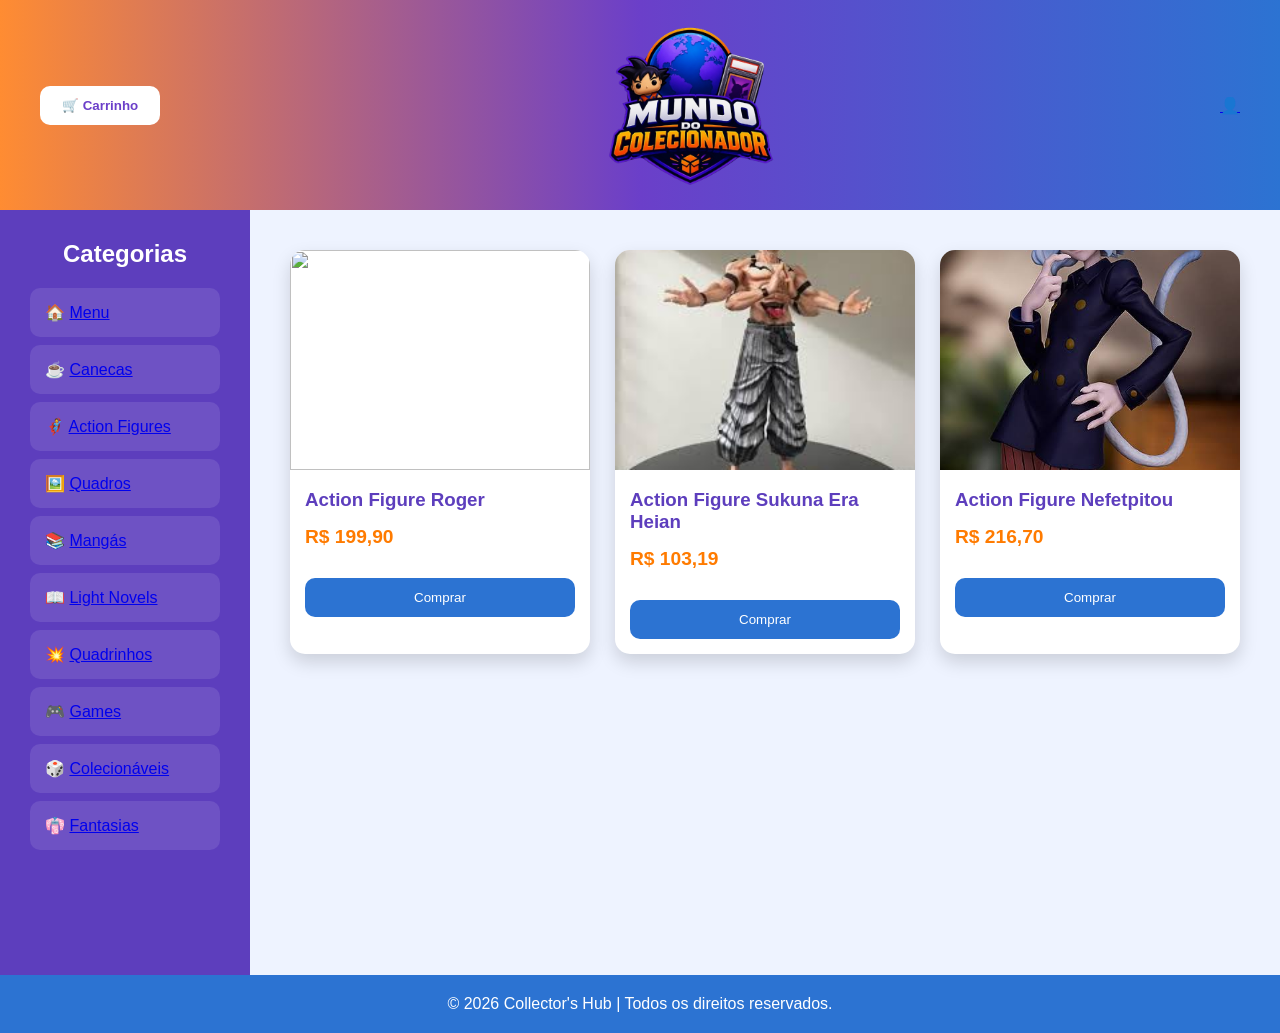
==== ac.html @ 2f3c72c1 "Add files via upload" ====
<!DOCTYPE html>
<html lang="pt-BR">
<head>
    <meta charset="UTF-8">
    <meta name="viewport" content="width=device-width, initial-scale=1.0">
    <title>Collector's Hub</title>
    <link rel="stylesheet" href="style.css">
</head>
<body>

<header>

    <button class="btn">🛒 Carrinho</button>

    <div class="logo">
        <img src="imagens/Logo.png" alt="logo">
    </div>

        <p class="botao_cadas"><a class="letra_botao_cadas" href="cadastro.html">👤</a></p>

</header>

<div class="container">

    <aside>

        <h2>Categorias</h2>

        <ul>
            <li>🏠 <a class="letra_botao" href="index.html">Menu</a></li>
            <li>☕ <a class="letra_botao" href="canecas.html">Canecas</a></li>
            <li>🦸 <a class="letra_botao" href="ac.html">Action Figures</a></li>
            <li>🖼️ <a class="letra_botao" href="quadros.html">Quadros</a></li>
            <li>📚 <a class="letra_botao" href="mangas.html">Mangás</a></li>
            <li>📖 <a class="letra_botao" href="ln.html">Light Novels</a></li>
            <li>💥 <a class="letra_botao" href="hq.html">Quadrinhos</a></li>
            <li>🎮 <a class="letra_botao" href="games.html">Games</a></li>
            <li>🎲 <a class="letra_botao" href="colecionaveis.html">Colecionáveis</a></li>
            <li>👘 <a class="letra_botao" href="fantasias.html">Fantasias</a></li>

        </ul>

    </aside>

    <main>

        <div class="cards">

            <div class="card">
                <img src="imagens/rogério.png" class="imagem_produto" alt="">
                <h3>Action Figure Roger</h3>
                <p>R$ 199,90</p>
                <button>Comprar</button>
            </div>

             <div class="card">
                <img src="imagens/sukuna era hein.webp" class="imagem_produto" alt="">
                <h3>Action Figure Sukuna Era Heian</h3>
                <p>R$ 103,19</p>
                <button>Comprar</button>
            </div>

             <div class="card">
                <img src="imagens/nefetpitou.jfif.jpeg" class="imagem_produto" alt="">
                <h3>Action Figure Nefetpitou</h3>
                <p>R$ 216,70</p>
                <button>Comprar</button>
            </div>

        </div>

    </main>

</div>

<footer>

    <p>© 2026 Collector's Hub | Todos os direitos reservados.</p>

</footer>

</body>
</html>
---- style.css ----
*{
    margin:0;
    padding:0;
    box-sizing:border-box;
    font-family:Arial, Helvetica, sans-serif;
}

body{
    background:#eef3ff;
}

/* HEADER */

header{
    background: linear-gradient(90deg,#ff8c32,#6b3fc9,#2c73d2);
    color: white;

    display: flex;
    justify-content: space-between;
    align-items: center;

    padding: 15px 40px;
    flex-wrap: wrap;
    gap: 20px;
}

.logo{
    position: static;
    transform: none;

}

.logo h1{
    font-size: 2rem;
    letter-spacing: 2px;

}

.logo img{
    width: 180px;
    max-width: 100%;
    height: auto;
    display: block;
}

.btn{
    background: white;
    color: #6b3fc9;
    border: none;
    padding: 12px 22px;
    border-radius: 10px;
    cursor: pointer;
    font-weight: bold;
    transition: .3s;
}

.btn:hover{
    background: #ffb347;
    color: white;
}

/* CONTAINER */

.container{

    display:flex;

    min-height:85vh;

}

/* ASIDE */

aside{

    width:250px;

    background:#5d3ebd;

    color:white;

    padding:30px;

}

aside h2{

    margin-bottom:20px;

    text-align:center;

}

aside ul{

    list-style:none;

}

aside li{

    padding:15px;

    margin:8px 0;

    background:rgba(255,255,255,.1);

    border-radius:10px;

    cursor:pointer;

    transition:.3s;

}

aside li:hover{

    background:#ff8c32;

}

/* MAIN */

main{

    flex:1;

    padding:40px;

}

/* CARDS */

.cards{

    display:grid;

    grid-template-columns:repeat(auto-fit,minmax(240px,1fr));

    gap:25px;

}

.card{

    background:white;

    border-radius:15px;

    overflow:hidden;

    box-shadow:0 8px 18px rgba(0,0,0,.15);

    transition:.3s;

}

.card:hover{

    transform:translateY(-8px);

}

.card img{

    width:100%;

    height:220px;

    object-fit:cover;

}

.card h3{

    color:#5d3ebd;

    margin:15px;

}

.card p{

    color:#ff7b00;

    margin:15px;

    font-size:1.2rem;

    font-weight:bold;

}

.card button{

    width:90%;

    margin:15px;

    padding:12px;

    border:none;

    background:#2c73d2;

    color:white;

    border-radius:10px;

    cursor:pointer;

    transition:.3s;

}

.card button:hover{

    background:#ff8c32;

}

/* FOOTER */

footer{

    background:#2c73d2;

    color:white;

    text-align:center;

    padding:20px;

}

/* RESPONSIVIDADE */

@media(max-width:900px){

    .container{

        flex-direction:column;

    }

    aside{

        width:100%;

    }

}

@media(max-width:700px){

    header{

        flex-direction:column;

        gap:20px;

        position:relative;

    }

    .logo{

        position:static;

        transform:none;

    }

}

@media(max-width:500px){

    main{

        padding:20px;

    }

    .btn{

        width:200px;

    }

}
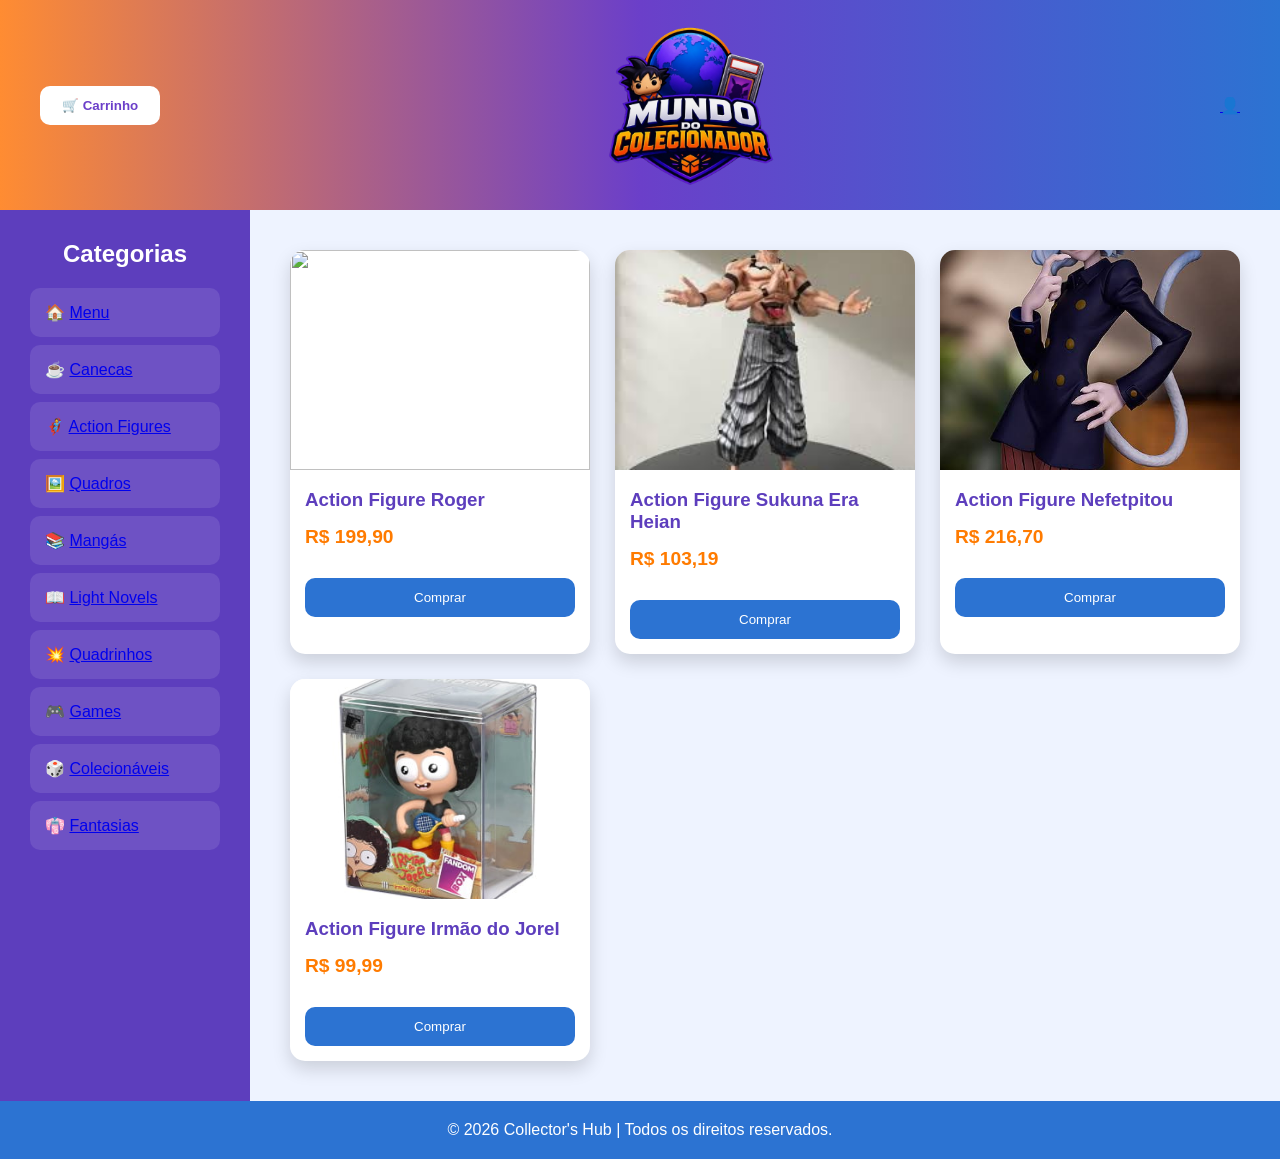
==== commit bde81b5e: "Add files via upload" ====
--- a/ac.html
+++ b/ac.html
@@ -67,6 +67,13 @@
                 <button>Comprar</button>
             </div>
 
+            <div class="card">
+                <img src="imagens/ac-do-irmão-do-Jorel.jpg" class="imagem_produto" alt="">
+                <h3>Action Figure Irmão do Jorel</h3>
+                <p>R$ 99,99</p>
+                <button>Comprar</button>
+            </div>
+
         </div>
 
     </main>
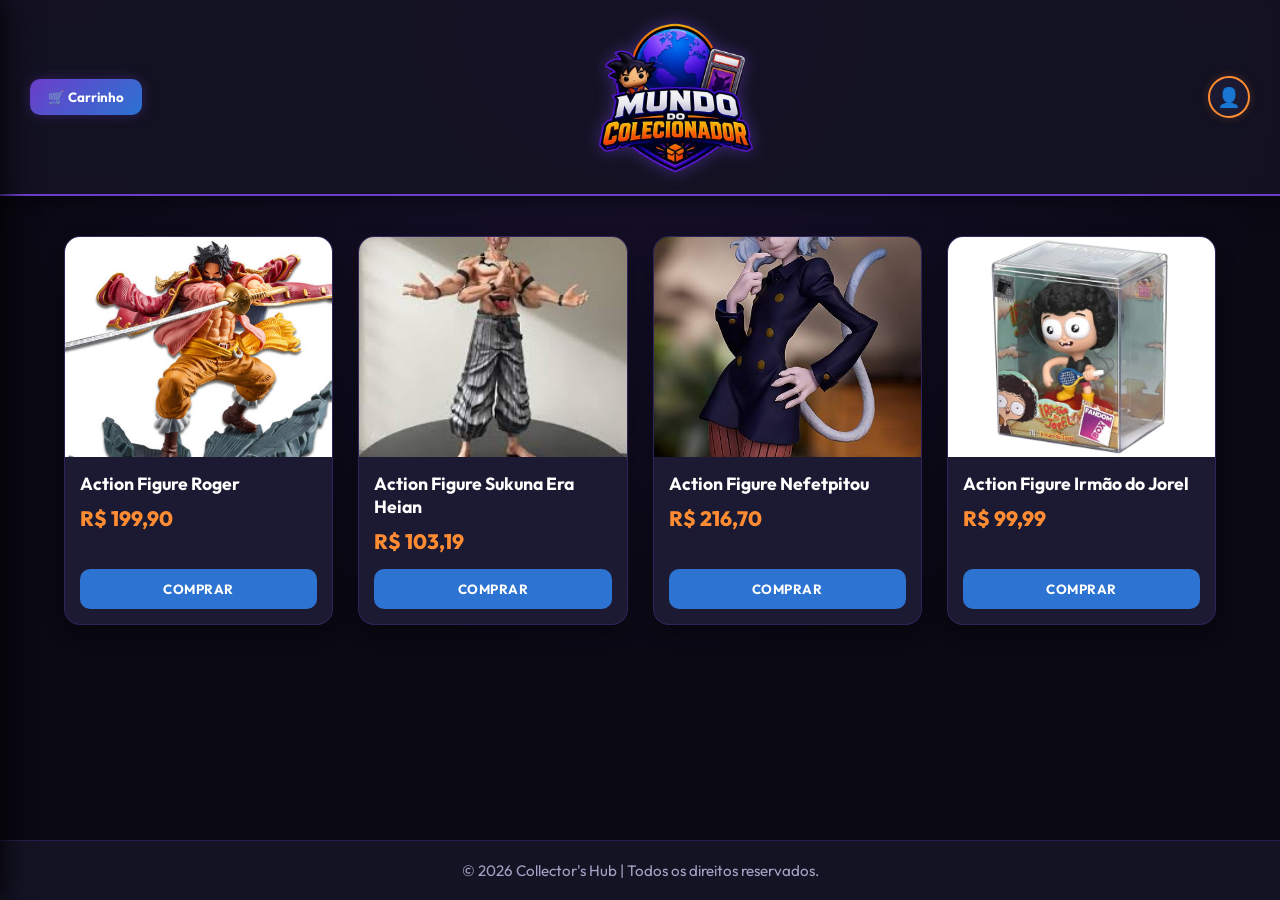
==== commit d76a7ceb: "Add files via upload" ====
--- a/ac.html
+++ b/ac.html
@@ -47,7 +47,7 @@
         <div class="cards">
 
             <div class="card">
-                <img src="imagens/rogério.png" class="imagem_produto" alt="">
+                <img src="imagens/rogério.png" class="imagem_produto" alt="">
                 <h3>Action Figure Roger</h3>
                 <p>R$ 199,90</p>
                 <button>Comprar</button>
--- a/style.css
+++ b/style.css
@@ -1,290 +1,495 @@
-*{
-    margin:0;
-    padding:0;
-    box-sizing:border-box;
-    font-family:Arial, Helvetica, sans-serif;
-}
-
-body{
-    background:#eef3ff;
-}
-
-/* HEADER */
-
-header{
-    background: linear-gradient(90deg,#ff8c32,#6b3fc9,#2c73d2);
-    color: white;
-
+@import url('https://fonts.googleapis.com/css2?family=Outfit:wght@300;400;600;700;800&display=swap');
+
+/* ===================================================
+   VARIÁVEIS DE COR & RESET (MODERNO NERD / GEEK)
+   =================================================== */
+:root {
+    --bg-dark: #0a0914;
+    --bg-surface: #141324;
+    --bg-card: #1c1a32;
+    
+    --purple-main: #6b3fc9;
+    --purple-light: #8e5bf5;
+    --purple-glow: rgba(107, 63, 201, 0.35);
+
+    --orange-vibrant: #ff8c32;
+    --orange-glow: rgba(255, 140, 50, 0.4);
+
+    --blue-neon: #2c73d2;
+    --cyan-glow: #00d2fe;
+
+    --text-primary: #ffffff;
+    --text-secondary: #a0a3c4;
+    --border-color: rgba(107, 63, 201, 0.25);
+}
+
+* {
+    margin: 0;
+    padding: 0;
+    box-sizing: border-box;
+    font-family: 'Outfit', sans-serif;
+}
+
+body {
+    background-color: var(--bg-dark);
+    color: var(--text-primary);
+    min-height: 100vh;
+    display: flex;
+    flex-direction: column;
+    /* Fundo escuro sutil com gradiente radial suave */
+    background-image: radial-gradient(circle at 50% 0%, rgba(107, 63, 201, 0.15), transparent 60%);
+    background-attachment: fixed;
+}
+
+/* ===================================================
+   HEADER (BARRA SUPERIOR)
+   =================================================== */
+header {
+    background: rgba(20, 19, 36, 0.9);
+    backdrop-filter: blur(12px);
+    border-bottom: 2px solid var(--purple-main);
+    color: white;
     display: flex;
     justify-content: space-between;
     align-items: center;
-
-    padding: 15px 40px;
-    flex-wrap: wrap;
-    gap: 20px;
-}
-
-.logo{
+    padding: 12px 30px;
+    position: sticky;
+    top: 0;
+    z-index: 100;
+    box-shadow: 0 4px 20px rgba(0, 0, 0, 0.5);
+}
+
+/* Botão Hambúrguer */
+.hamburger-btn {
+    background: transparent;
+    border: none;
+    cursor: pointer;
+    display: flex;
+    flex-direction: column;
+    gap: 5px;
+    padding: 8px;
+    border-radius: 8px;
+    transition: background 0.3s ease;
+}
+
+.hamburger-btn span {
+    display: block;
+    width: 26px;
+    height: 3px;
+    background-color: var(--orange-vibrant);
+    border-radius: 3px;
+    transition: all 0.3s ease;
+}
+
+.hamburger-btn:hover {
+    background: rgba(255, 140, 50, 0.15);
+}
+
+/* Logo */
+.logo {
     position: static;
     transform: none;
-
-}
-
-.logo h1{
-    font-size: 2rem;
-    letter-spacing: 2px;
-
-}
-
-.logo img{
-    width: 180px;
+}
+
+.logo img {
+    width: 170px;
     max-width: 100%;
     height: auto;
     display: block;
-}
-
-.btn{
-    background: white;
-    color: #6b3fc9;
+    filter: drop-shadow(0 0 8px rgba(107, 63, 201, 0.5));
+    transition: transform 0.3s ease;
+}
+
+.logo img:hover {
+    transform: scale(1.03);
+}
+
+/* Ações no Header (Carrinho e Cadastro) */
+.header-actions {
+    display: flex;
+    align-items: center;
+    gap: 15px;
+}
+
+.btn {
+    background: linear-gradient(135deg, var(--purple-main), var(--blue-neon));
+    color: white;
     border: none;
-    padding: 12px 22px;
+    padding: 10px 18px;
     border-radius: 10px;
     cursor: pointer;
-    font-weight: bold;
-    transition: .3s;
-}
-
-.btn:hover{
-    background: #ffb347;
-    color: white;
-}
-
-/* CONTAINER */
-
-.container{
-
-    display:flex;
-
-    min-height:85vh;
-
-}
-
-/* ASIDE */
-
-aside{
-
-    width:250px;
-
-    background:#5d3ebd;
-
-    color:white;
-
-    padding:30px;
-
-}
-
-aside h2{
-
-    margin-bottom:20px;
-
-    text-align:center;
-
-}
-
-aside ul{
-
-    list-style:none;
-
-}
-
-aside li{
-
-    padding:15px;
-
-    margin:8px 0;
-
-    background:rgba(255,255,255,.1);
-
-    border-radius:10px;
-
-    cursor:pointer;
-
-    transition:.3s;
-
-}
-
-aside li:hover{
-
-    background:#ff8c32;
-
-}
-
-/* MAIN */
-
-main{
-
-    flex:1;
-
-    padding:40px;
-
-}
-
-/* CARDS */
-
-.cards{
-
-    display:grid;
-
-    grid-template-columns:repeat(auto-fit,minmax(240px,1fr));
-
-    gap:25px;
-
-}
-
-.card{
-
-    background:white;
-
-    border-radius:15px;
-
-    overflow:hidden;
-
-    box-shadow:0 8px 18px rgba(0,0,0,.15);
-
-    transition:.3s;
-
-}
-
-.card:hover{
-
-    transform:translateY(-8px);
-
-}
-
-.card img{
-
-    width:100%;
-
-    height:220px;
-
-    object-fit:cover;
-
-}
-
-.card h3{
-
-    color:#5d3ebd;
-
-    margin:15px;
-
-}
-
-.card p{
-
-    color:#ff7b00;
-
-    margin:15px;
-
-    font-size:1.2rem;
-
-    font-weight:bold;
-
-}
-
-.card button{
-
-    width:90%;
-
-    margin:15px;
-
-    padding:12px;
-
-    border:none;
-
-    background:#2c73d2;
-
-    color:white;
-
-    border-radius:10px;
-
-    cursor:pointer;
-
-    transition:.3s;
-
-}
-
-.card button:hover{
-
-    background:#ff8c32;
-
-}
-
-/* FOOTER */
-
-footer{
-
-    background:#2c73d2;
-
-    color:white;
-
-    text-align:center;
-
-    padding:20px;
-
-}
-
-/* RESPONSIVIDADE */
-
-@media(max-width:900px){
-
-    .container{
-
-        flex-direction:column;
-
-    }
-
-    aside{
-
-        width:100%;
-
-    }
-
-}
-
-@media(max-width:700px){
-
-    header{
-
-        flex-direction:column;
-
-        gap:20px;
-
-        position:relative;
-
-    }
-
-    .logo{
-
-        position:static;
-
-        transform:none;
-
-    }
-
-}
-
-@media(max-width:500px){
-
-    main{
-
-        padding:20px;
-
-    }
-
-    .btn{
-
-        width:200px;
-
-    }
-
+    font-weight: 700;
+    display: flex;
+    align-items: center;
+    gap: 6px;
+    transition: all 0.3s ease;
+    box-shadow: 0 0 12px var(--purple-glow);
+}
+
+.btn:hover {
+    background: linear-gradient(135deg, var(--orange-vibrant), var(--purple-main));
+    transform: translateY(-2px);
+    box-shadow: 0 4px 15px var(--orange-glow);
+}
+
+/* Ícone de Cadastro / Minha Conta */
+.botao_cadas {
+    margin: 0;
+}
+
+.letra_botao_cadas {
+    display: flex;
+    align-items: center;
+    justify-content: center;
+    width: 42px;
+    height: 42px;
+    background: var(--bg-card);
+    border: 2px solid var(--orange-vibrant);
+    border-radius: 50%;
+    color: white;
+    text-decoration: none;
+    font-size: 1.2rem;
+    transition: all 0.3s ease;
+    box-shadow: 0 0 10px rgba(255, 140, 50, 0.2);
+}
+
+.letra_botao_cadas:hover {
+    background: var(--orange-vibrant);
+    transform: scale(1.1);
+    box-shadow: 0 0 15px var(--orange-glow);
+}
+
+/* ===================================================
+   MENU OVERLAY E GAVETA LATERAL (ASIDE)
+   =================================================== */
+.menu-overlay {
+    position: fixed;
+    top: 0;
+    left: 0;
+    width: 100vw;
+    height: 100vh;
+    background: rgba(0, 0, 0, 0.7);
+    backdrop-filter: blur(4px);
+    z-index: 998;
+    opacity: 0;
+    visibility: hidden;
+    transition: all 0.3s ease;
+}
+
+.menu-overlay.active {
+    opacity: 1;
+    visibility: visible;
+}
+
+aside {
+    position: fixed;
+    top: 0;
+    left: 0;
+    width: 280px;
+    height: 100vh;
+    background: var(--bg-surface);
+    z-index: 999;
+    padding: 25px 20px;
+    box-shadow: 5px 0 25px rgba(0, 0, 0, 0.8);
+    transform: translateX(-100%);
+    transition: transform 0.35s cubic-bezier(0.4, 0, 0.2, 1);
+    overflow-y: auto;
+    border-right: 1px solid var(--border-color);
+}
+
+aside.active {
+    transform: translateX(0);
+}
+
+.aside-header {
+    display: flex;
+    justify-content: space-between;
+    align-items: center;
+    margin-bottom: 25px;
+    padding-bottom: 12px;
+    border-bottom: 2px solid var(--purple-main);
+}
+
+aside h2 {
+    font-size: 1.2rem;
+    font-weight: 800;
+    color: var(--text-primary);
+}
+
+.close-btn {
+    background: transparent;
+    border: none;
+    color: var(--text-secondary);
+    font-size: 1.8rem;
+    cursor: pointer;
+    transition: color 0.3s;
+}
+
+.close-btn:hover {
+    color: var(--orange-vibrant);
+}
+
+aside ul {
+    list-style: none;
+    display: flex;
+    flex-direction: column;
+    gap: 8px;
+}
+
+aside li a {
+    display: flex;
+    align-items: center;
+    gap: 12px;
+    padding: 12px 16px;
+    background: rgba(255, 255, 255, 0.03);
+    color: var(--text-secondary);
+    text-decoration: none;
+    font-weight: 600;
+    border-radius: 10px;
+    border-left: 3px solid transparent;
+    transition: all 0.3s ease;
+}
+
+aside li a:hover {
+    background: rgba(107, 63, 201, 0.2);
+    color: var(--text-primary);
+    border-left-color: var(--orange-vibrant);
+    transform: translateX(5px);
+}
+
+/* ===================================================
+   MAIN & GRID DE PRODUTOS
+   =================================================== */
+.container {
+    flex: 1;
+    display: flex;
+}
+
+main {
+    flex: 1;
+    padding: 40px 5%;
+}
+
+.cards {
+    display: grid;
+    grid-template-columns: repeat(auto-fill, minmax(240px, 1fr));
+    gap: 25px;
+}
+
+/* Card Estilizado */
+.card {
+    background: var(--bg-card);
+    border-radius: 16px;
+    overflow: hidden;
+    border: 1px solid var(--border-color);
+    box-shadow: 0 8px 20px rgba(0, 0, 0, 0.3);
+    transition: all 0.3s ease;
+    display: flex;
+    flex-direction: column;
+}
+
+.card:hover {
+    transform: translateY(-6px);
+    border-color: var(--purple-light);
+    box-shadow: 0 12px 25px var(--purple-glow);
+}
+
+.imagem_produto {
+    width: 100%;
+    height: 220px;
+    object-fit: cover;
+    transition: transform 0.4s ease;
+}
+
+.card:hover .imagem_produto {
+    transform: scale(1.05);
+}
+
+.card h3 {
+    color: var(--text-primary);
+    margin: 15px 15px 5px 15px;
+    font-size: 1.1rem;
+    font-weight: 700;
+}
+
+.card p {
+    color: var(--orange-vibrant);
+    margin: 5px 15px 15px 15px;
+    font-size: 1.3rem;
+    font-weight: 800;
+}
+
+.card button {
+    width: calc(100% - 30px);
+    margin: auto 15px 15px 15px;
+    padding: 12px;
+    border: none;
+    background: var(--blue-neon);
+    color: white;
+    font-weight: 700;
+    border-radius: 10px;
+    cursor: pointer;
+    transition: all 0.3s ease;
+    text-transform: uppercase;
+    letter-spacing: 0.5px;
+}
+
+.card button:hover {
+    background: var(--orange-vibrant);
+    box-shadow: 0 0 15px var(--orange-glow);
+}
+
+/* ===================================================
+   FOOTER
+   =================================================== */
+footer {
+    background: var(--bg-surface);
+    color: var(--text-secondary);
+    text-align: center;
+    padding: 20px;
+    border-top: 1px solid var(--border-color);
+    margin-top: auto;
+    font-size: 0.95rem;
+}
+
+/* ===================================================
+   ESTILOS ESPECÍFICOS DA PÁGINA DE CADASTRO
+   =================================================== */
+.cadastro-wrapper {
+    display: flex;
+    justify-content: center;
+    align-items: center;
+    min-height: calc(85vh - 80px);
+    padding: 20px;
+}
+
+.cadastro-card {
+    background: var(--bg-card);
+    border: 1px solid var(--border-color);
+    padding: 35px 30px;
+    border-radius: 20px;
+    width: 100%;
+    max-width: 420px;
+    box-shadow: 0 15px 35px rgba(0,0,0,0.5), 0 0 20px var(--purple-glow);
+}
+
+.cadastro-card h2 {
+    text-align: center;
+    margin-bottom: 25px;
+    color: var(--text-primary);
+    font-size: 1.8rem;
+    font-weight: 800;
+}
+
+.form-group {
+    margin-bottom: 18px;
+}
+
+.form-group label {
+    display: block;
+    margin-bottom: 8px;
+    color: var(--text-secondary);
+    font-weight: 600;
+    font-size: 0.9rem;
+}
+
+.form-group input {
+    width: 100%;
+    padding: 12px 15px;
+    background: rgba(255, 255, 255, 0.05);
+    border: 1px solid var(--border-color);
+    border-radius: 10px;
+    color: white;
+    font-size: 1rem;
+    outline: none;
+    transition: border-color 0.3s;
+}
+
+.form-group input:focus {
+    border-color: var(--orange-vibrant);
+    box-shadow: 0 0 8px var(--orange-glow);
+}
+
+.btn-submit {
+    width: 100%;
+    padding: 14px;
+    background: linear-gradient(90deg, var(--purple-main), var(--orange-vibrant));
+    border: none;
+    border-radius: 10px;
+    color: white;
+    font-weight: 800;
+    font-size: 1rem;
+    cursor: pointer;
+    text-transform: uppercase;
+    transition: all 0.3s ease;
+    margin-top: 10px;
+}
+
+.btn-submit:hover {
+    transform: translateY(-2px);
+    box-shadow: 0 5px 20px var(--orange-glow);
+}
+
+.form-footer {
+    text-align: center;
+    margin-top: 20px;
+    color: var(--text-secondary);
+    font-size: 0.9rem;
+}
+
+.form-footer a {
+    color: var(--orange-vibrant);
+    text-decoration: none;
+    font-weight: 700;
+}
+
+.form-footer a:hover {
+    text-decoration: underline;
+}
+
+/* ===================================================
+   RESPONSIVIDADE
+   =================================================== */
+@media(max-width: 700px) {
+    header {
+        padding: 10px 15px;
+    }
+
+    .logo img {
+        width: 130px;
+    }
+
+    .btn span {
+        display: none; /* Deixa apenas o ícone de carrinho no celular */
+    }
+
+    main {
+        padding: 25px 15px;
+    }
+
+    .cards {
+        grid-template-columns: repeat(auto-fill, minmax(160px, 1fr));
+        gap: 15px;
+    }
+
+    .imagem_produto {
+        height: 160px;
+    }
+
+    .card h3 {
+        font-size: 0.95rem;
+        margin: 10px;
+    }
+
+    .card p {
+        font-size: 1.1rem;
+        margin: 0 10px 10px 10px;
+    }
+
+    .card button {
+        width: calc(100% - 20px);
+        margin: auto 10px 10px 10px;
+        padding: 10px;
+        font-size: 0.85rem;
+    }
 }
